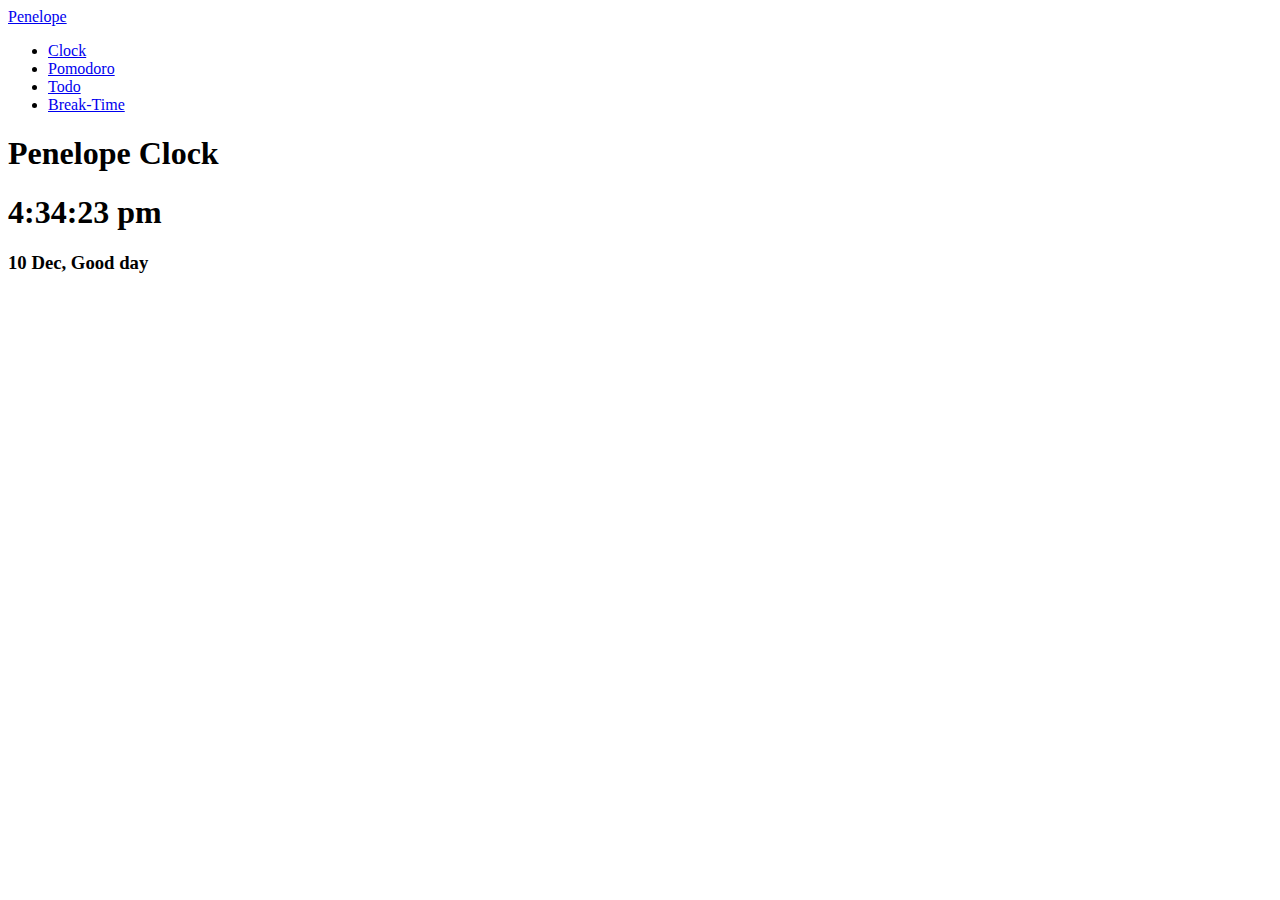
==== html/index.html @ 7652dbdb "fixed file src" ====
<!DOCTYPE html>
<html lang="en">
  <head>
    <meta charset="UTF-8" />
    <meta http-equiv="X-UA-Compatible" content="IE=edge" />
    <meta name="viewport" content="width=device-width, initial-scale=1.0" />
    <!-- Nav branch -->
    <link
      rel="shortcut icon"
      href="https://images.vexels.com/media/users/3/142337/isolated/preview/d858451d93883c7151a82cbb64cdf473-letterhead-red-neon-text-p.png"
    />
    <!-- <link rel="stylesheet" href="styling.css" />
    <link
      rel="stylesheet"
      media="screen and (max-width:500px)"
      href="mobile.css"
    /> -->
    <link rel="stylesheet" href="/PenelopeClock/css/landscape.css" />
    <title class="title">Loading...</title>
  </head>
  <body>
    <nav class="navbar">
      <div class="container">
        <div class="logo"><a href="#">Penelope</a></div>
        <ul class="nav">
          <li><a href="#">Clock</a></li>
          <li><a href="#">Pomodoro</a></li>
          <li><a href="/PenelopeClock/html/todo.html">Todo</a></li>
          <li><a href="#">Break-Time</a></li>
        </ul>
      </div>
    </nav>
    <header id="main">
      <div class="clock">
        <h1 class="timetext">Penelope Clock</h1>
        <h1 class="gettime">4:34:23 pm</h1>
        <h3 class="date">10 Dec, <span class="day">Good day</span></h3>
      </div>
    </header>
    <script src="/javascript/script.js"></script>
  </body>
</html>
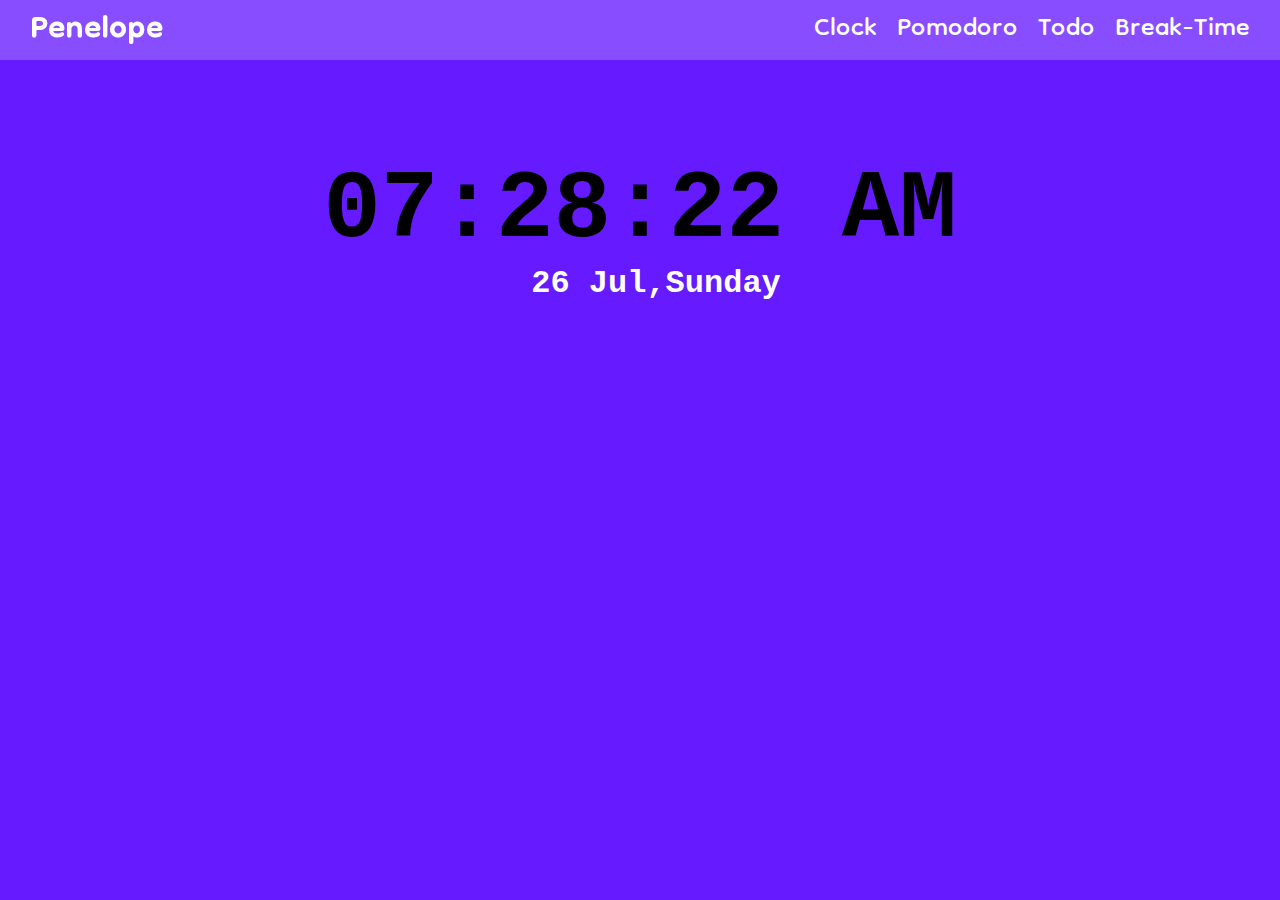
==== commit a575e6dc: "fixed src" ====
--- a/html/index.html
+++ b/html/index.html
@@ -4,7 +4,6 @@
     <meta charset="UTF-8" />
     <meta http-equiv="X-UA-Compatible" content="IE=edge" />
     <meta name="viewport" content="width=device-width, initial-scale=1.0" />
-    <!-- Nav branch -->
     <link
       rel="shortcut icon"
       href="https://images.vexels.com/media/users/3/142337/isolated/preview/d858451d93883c7151a82cbb64cdf473-letterhead-red-neon-text-p.png"
@@ -15,7 +14,7 @@
       media="screen and (max-width:500px)"
       href="mobile.css"
     /> -->
-    <link rel="stylesheet" href="/PenelopeClock/css/landscape.css" />
+    <link rel="stylesheet" href="../css/landscape.css" />
     <title class="title">Loading...</title>
   </head>
   <body>
@@ -25,7 +24,7 @@
         <ul class="nav">
           <li><a href="#">Clock</a></li>
           <li><a href="#">Pomodoro</a></li>
-          <li><a href="/PenelopeClock/html/todo.html">Todo</a></li>
+          <li><a href="todo.html">Todo</a></li>
           <li><a href="#">Break-Time</a></li>
         </ul>
       </div>
@@ -37,6 +36,6 @@
         <h3 class="date">10 Dec, <span class="day">Good day</span></h3>
       </div>
     </header>
-    <script src="/javascript/script.js"></script>
+    <script src="../javascript/script.js"></script>
   </body>
 </html>
--- a/css/landscape.css
+++ b/css/landscape.css
@@ -0,0 +1,80 @@
+@import url('https://fonts.googleapis.com/css2?family=Dongle:wght@300;400&display=swap');
+* {
+  box-sizing: border-box;
+  padding: 0px;
+  margin: 0px;
+  box-sizing: border-box;
+}
+
+body {
+  font-family: 'Dongle', sans-serif;
+  font-size: 40px;
+  background-color: #661aff;
+}
+#main .clock {
+  display: flex;
+  flex-direction: column;
+  align-items: center;
+  justify-content: center;
+  height: 100%;
+  margin-top: 6rem;
+  font-family: 'Courier New', Courier, monospace;
+}
+#main .clock .timetext {
+  display: none;
+}
+#main .clock .gettime {
+  font-size: 6rem;
+}
+#main .clock .date {
+  font-size: 2rem;
+  margin-left: 2rem;
+  color: white;
+}
+.navbar {
+  background-color: #884dff;
+  color: #fff;
+  margin: 2px, 10px;
+  height: 60px;
+}
+.container {
+  /* max-width: 1100px; */
+  margin: 0 auto;
+  padding: 0 30px;
+}
+.nav {
+  display: flex;
+  justify-content: space-between;
+}
+.nav li {
+  list-style: none;
+}
+a,
+.nav li a {
+  text-decoration: none;
+  color: #fff;
+}
+.navbar .logo {
+  font-size: 50px;
+  font-weight: bold;
+}
+.navbar .container {
+  display: flex;
+  justify-content: space-between;
+  align-items: center;
+  height: 100%;
+}
+.navbar ul li {
+  margin-left: 20px;
+}
+.navbar a:hover {
+  color: #3b00b3;
+  text-decoration: underline;
+}
+h1.gettime:hover {
+  transform: scale(1.2);
+}
+
+h1.gettime {
+  transition: all 0.5s ease-in-out;
+}
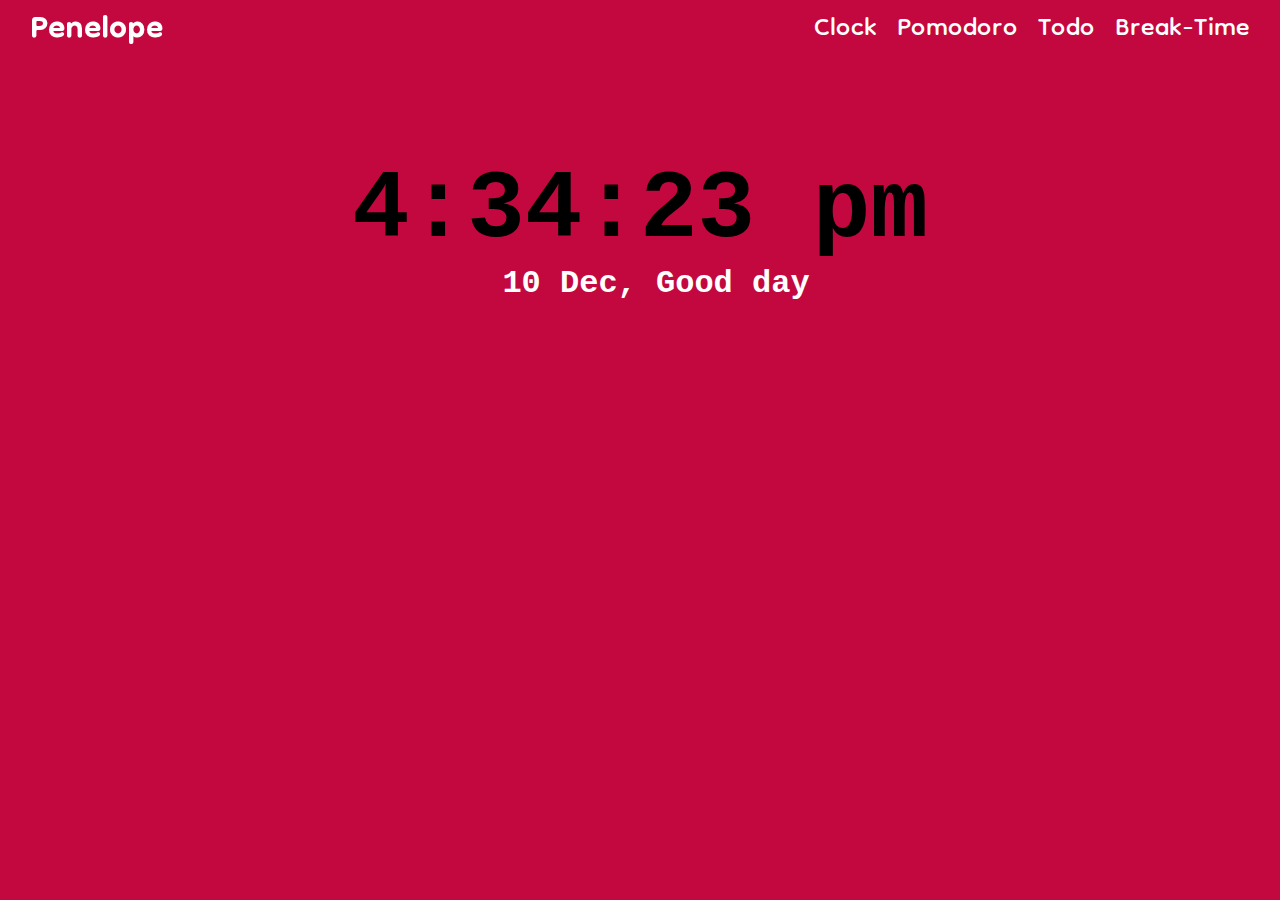
==== commit b92cdbab: "deleted unnessary files" ====
--- a/html/index.html
+++ b/html/index.html
@@ -8,13 +8,8 @@
       rel="shortcut icon"
       href="https://images.vexels.com/media/users/3/142337/isolated/preview/d858451d93883c7151a82cbb64cdf473-letterhead-red-neon-text-p.png"
     />
-    <!-- <link rel="stylesheet" href="styling.css" />
-    <link
-      rel="stylesheet"
-      media="screen and (max-width:500px)"
-      href="mobile.css"
-    /> -->
-    <link rel="stylesheet" href="../css/landscape.css" />
+
+    <link rel="stylesheet" href="../css/styling.css" />
     <title class="title">Loading...</title>
   </head>
   <body>
--- a/css/styling.css
+++ b/css/styling.css
@@ -0,0 +1,82 @@
+@import url('https://fonts.googleapis.com/css2?family=Dongle:wght@300;400&display=swap');
+
+:root {
+  --primary-color: #c3073f;
+  --secondary-color: #1f2833;
+}
+* {
+  box-sizing: border-box;
+  padding: 0px;
+  margin: 0px;
+  box-sizing: border-box;
+}
+
+body {
+  font-family: 'Dongle', sans-serif;
+  font-size: 40px;
+  background-color: var(--primary-color);
+}
+#main .clock {
+  display: flex;
+  flex-direction: column;
+  align-items: center;
+  justify-content: center;
+  height: 100%;
+  margin-top: 6rem;
+  font-family: 'Courier New', Courier, monospace;
+}
+#main .clock .timetext {
+  display: none;
+}
+#main .clock .gettime {
+  font-size: 6rem;
+}
+#main .clock .date {
+  font-size: 2rem;
+  margin-left: 2rem;
+  color: white;
+}
+.navbar {
+  background-color: var(--primary-color);
+  color: #fff;
+  margin: 2px, 10px;
+  height: 60px;
+}
+.container {
+  /* max-width: 1100px; */
+  margin: 0 auto;
+  padding: 0 30px;
+}
+.nav {
+  display: flex;
+  justify-content: space-between;
+}
+.nav li {
+  list-style: none;
+}
+a,
+.nav li a {
+  text-decoration: none;
+  color: #fff;
+}
+.navbar .logo {
+  font-size: 50px;
+  font-weight: bold;
+}
+.navbar .container {
+  display: flex;
+  justify-content: space-between;
+  align-items: center;
+  height: 100%;
+}
+.navbar ul li {
+  margin-left: 20px;
+}
+.navbar a:hover {
+  color: #3b00b3;
+  text-decoration: underline;
+}
+
+h1.gettime {
+  transition: all 0.5s ease-in-out;
+}
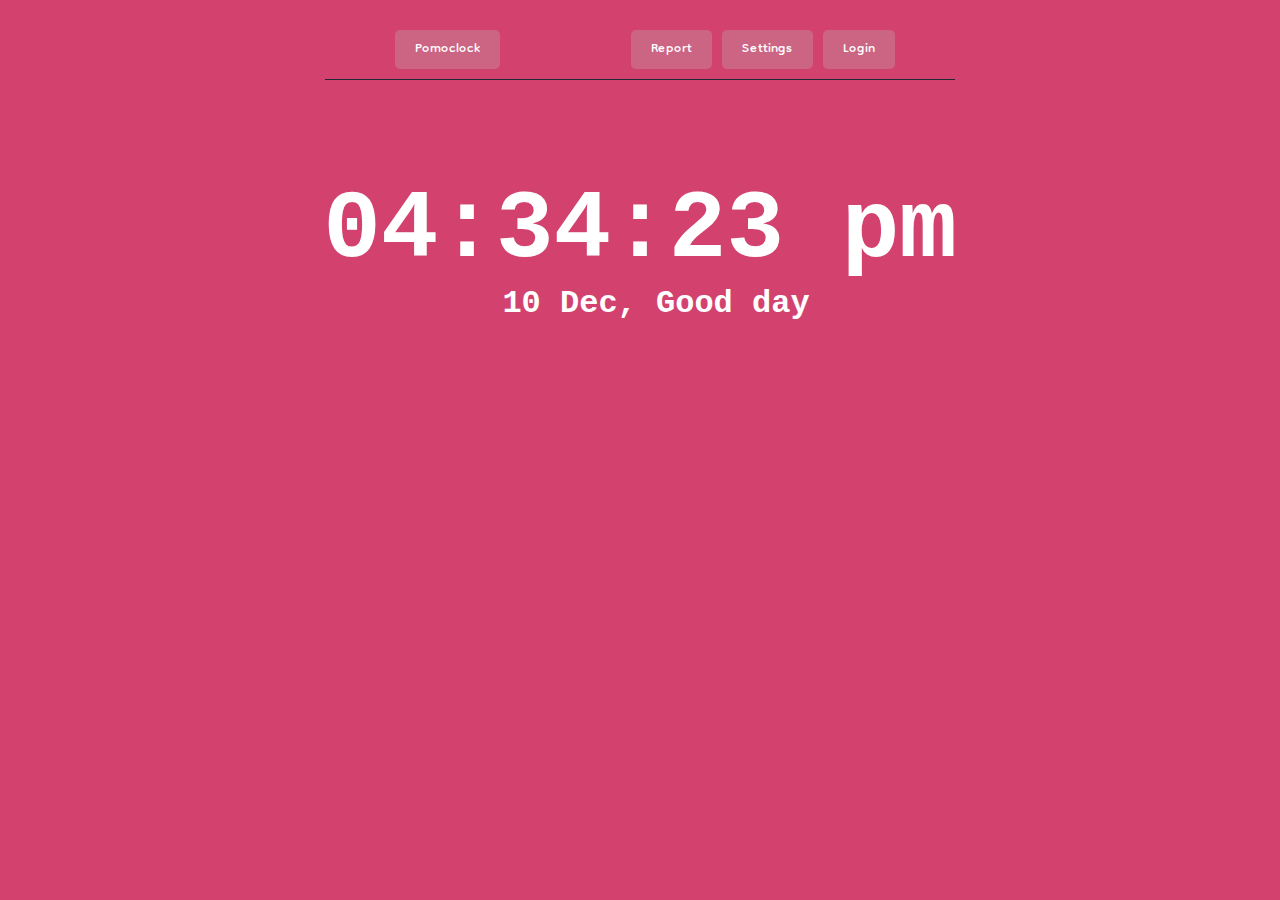
==== commit cb911f7a: "fixed layout" ====
--- a/html/index.html
+++ b/html/index.html
@@ -15,19 +15,18 @@
   <body>
     <nav class="navbar">
       <div class="container">
-        <div class="logo"><a href="#">Penelope</a></div>
+        <div class="logo"><a href="#">Pomoclock</a></div>
         <ul class="nav">
-          <li><a href="#">Clock</a></li>
-          <li><a href="#">Pomodoro</a></li>
-          <li><a href="todo.html">Todo</a></li>
-          <li><a href="#">Break-Time</a></li>
+          <li><a href="#">Report</a></li>
+          <li><a href="#">Settings</a></li>
+          <li><a href="#">Login</a></li>
         </ul>
       </div>
     </nav>
     <header id="main">
       <div class="clock">
         <h1 class="timetext">Penelope Clock</h1>
-        <h1 class="gettime">4:34:23 pm</h1>
+        <h1 class="gettime">04:34:23 pm</h1>
         <h3 class="date">10 Dec, <span class="day">Good day</span></h3>
       </div>
     </header>
--- a/css/styling.css
+++ b/css/styling.css
@@ -1,11 +1,11 @@
 @import url('https://fonts.googleapis.com/css2?family=Dongle:wght@300;400&display=swap');
 
 :root {
-  --primary-color: #c3073f;
+  --primary-color: #d3426e;
   --secondary-color: #1f2833;
+  --text-primary: white;
 }
 * {
-  box-sizing: border-box;
   padding: 0px;
   margin: 0px;
   box-sizing: border-box;
@@ -15,6 +15,47 @@
   font-family: 'Dongle', sans-serif;
   font-size: 40px;
   background-color: var(--primary-color);
+  color: white;
+}
+.navbar {
+  display: flex;
+  justify-content: center;
+  align-items: center;
+  margin: 10px;
+}
+.container {
+  /* max-width: 1100px; */
+  background-color: inherit;
+  display: flex;
+  /* flex-direction: row; */
+  justify-content: space-around;
+  width: 50%;
+  height: 60px;
+  align-items: center;
+  margin-top: 10px;
+  border-bottom: 1px solid #1f2833;
+}
+.nav {
+  display: flex;
+  justify-content: space-between;
+}
+.nav li {
+  list-style: none;
+}
+a {
+  color: var(--text-primary) !important;
+  background-color: #cc6483;
+  display: flex;
+  align-items: center;
+  justify-content: center;
+  border-radius: 5px;
+  box-shadow: none;
+  font-size: 20px;
+  border: none;
+  cursor: pointer;
+  padding: 5px 20px;
+  margin-left: 10px;
+  text-decoration: none;
 }
 #main .clock {
   display: flex;
@@ -36,46 +77,6 @@
   margin-left: 2rem;
   color: white;
 }
-.navbar {
-  background-color: var(--primary-color);
-  color: #fff;
-  margin: 2px, 10px;
-  height: 60px;
-}
-.container {
-  /* max-width: 1100px; */
-  margin: 0 auto;
-  padding: 0 30px;
-}
-.nav {
-  display: flex;
-  justify-content: space-between;
-}
-.nav li {
-  list-style: none;
-}
-a,
-.nav li a {
-  text-decoration: none;
-  color: #fff;
-}
-.navbar .logo {
-  font-size: 50px;
-  font-weight: bold;
-}
-.navbar .container {
-  display: flex;
-  justify-content: space-between;
-  align-items: center;
-  height: 100%;
-}
-.navbar ul li {
-  margin-left: 20px;
-}
-.navbar a:hover {
-  color: #3b00b3;
-  text-decoration: underline;
-}
 
 h1.gettime {
   transition: all 0.5s ease-in-out;
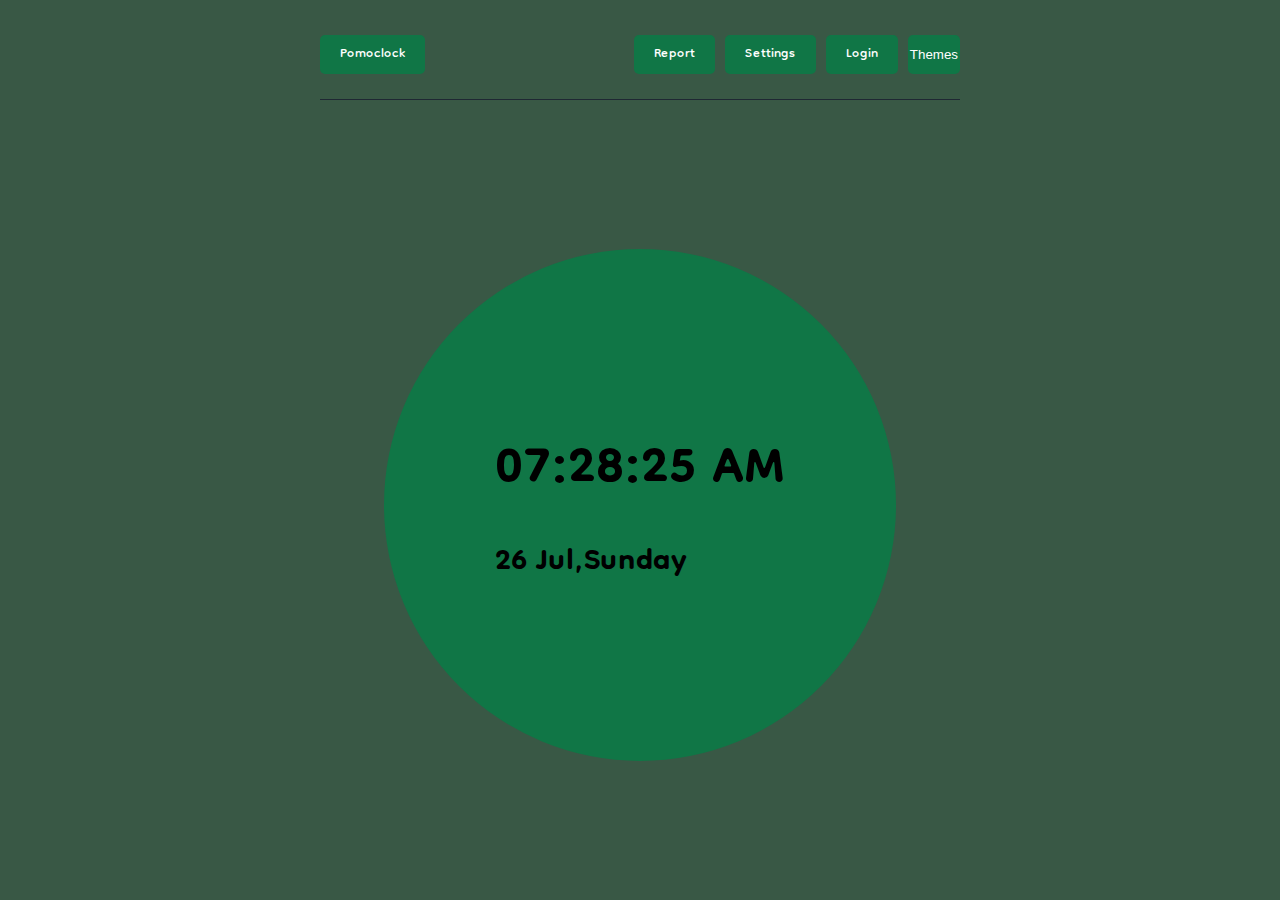
==== commit b1356577: "fixed styling and added theme" ====
--- a/html/index.html
+++ b/html/index.html
@@ -13,23 +13,27 @@
     <title class="title">Loading...</title>
   </head>
   <body>
-    <nav class="navbar">
-      <div class="container">
-        <div class="logo"><a href="#">Pomoclock</a></div>
-        <ul class="nav">
-          <li><a href="#">Report</a></li>
-          <li><a href="#">Settings</a></li>
-          <li><a href="#">Login</a></li>
-        </ul>
+    <div class="top">
+      <nav class="navbar">
+        <div class="container">
+          <div class="logo"><a href="#">Pomoclock</a></div>
+          <ul class="nav">
+            <li><a href="#">Report</a></li>
+            <li><a href="#">Settings</a></li>
+            <li><a href="#">Login</a></li>
+            <li><button class="btn">Themes</button></li>
+          </ul>
+        </div>
+      </nav>
+      <div id="main">
+        <div class="clock">
+          <!-- <h1 class="timetext">Penelope Clock</h1> -->
+          <h1 class="gettime">04:34:23 pm</h1>
+          <h3 class="date">10 Dec, <span class="day">Good day</span></h3>
+        </div>
       </div>
-    </nav>
-    <header id="main">
-      <div class="clock">
-        <h1 class="timetext">Penelope Clock</h1>
-        <h1 class="gettime">04:34:23 pm</h1>
-        <h3 class="date">10 Dec, <span class="day">Good day</span></h3>
-      </div>
-    </header>
+    </div>
+
     <script src="../javascript/script.js"></script>
   </body>
 </html>
--- a/css/styling.css
+++ b/css/styling.css
@@ -1,8 +1,8 @@
 @import url('https://fonts.googleapis.com/css2?family=Dongle:wght@300;400&display=swap');
 
 :root {
-  --primary-color: #d3426e;
-  --secondary-color: #1f2833;
+  --primary-color: #395845;
+  --secondary-color: #107646;
   --text-primary: white;
 }
 * {
@@ -15,22 +15,30 @@
   font-family: 'Dongle', sans-serif;
   font-size: 40px;
   background-color: var(--primary-color);
-  color: white;
+  /* color: white; */
+}
+.top {
+  display: flex;
+  flex-direction: column;
+  gap: 10px;
+  /* background-color: azure; */
+  height: 100vh;
 }
 .navbar {
   display: flex;
   justify-content: center;
   align-items: center;
-  margin: 10px;
+  /* margin: 10px; */
 }
 .container {
   /* max-width: 1100px; */
   background-color: inherit;
   display: flex;
   /* flex-direction: row; */
-  justify-content: space-around;
+  justify-content: space-between;
+  flex-wrap: wrap;
   width: 50%;
-  height: 60px;
+  height: 10vh;
   align-items: center;
   margin-top: 10px;
   border-bottom: 1px solid #1f2833;
@@ -38,13 +46,14 @@
 .nav {
   display: flex;
   justify-content: space-between;
+  gap: 10px;
 }
 .nav li {
   list-style: none;
 }
 a {
   color: var(--text-primary) !important;
-  background-color: #cc6483;
+  background-color: var(--secondary-color);
   display: flex;
   align-items: center;
   justify-content: center;
@@ -54,10 +63,37 @@
   border: none;
   cursor: pointer;
   padding: 5px 20px;
-  margin-left: 10px;
   text-decoration: none;
+  width: fit-content;
+  block-size: fit-content;
 }
-#main .clock {
+#main {
+  /* max-width: 1100px; */
+  background-color: var(--secondary-color);
+  display: flex;
+  /* flex-direction: row; */
+  justify-content: center;
+  width: 40vw;
+  height: 40vw;
+  align-items: center;
+  /* border: 1px solid #1f2833; */
+  border-radius: 50%;
+  margin-top: 10px;
+  margin: auto;
+}
+.btn {
+  color: var(--text-primary) !important;
+  background-color: var(--secondary-color);
+  border-radius: 5px;
+  box-shadow: none;
+  border: none;
+  cursor: pointer;
+  padding: 12px 2px;
+  display: flex;
+  align-items: center;
+  justify-content: center;
+}
+/* #main .clock {
   display: flex;
   flex-direction: column;
   align-items: center;
@@ -80,4 +116,4 @@
 
 h1.gettime {
   transition: all 0.5s ease-in-out;
-}
+} */
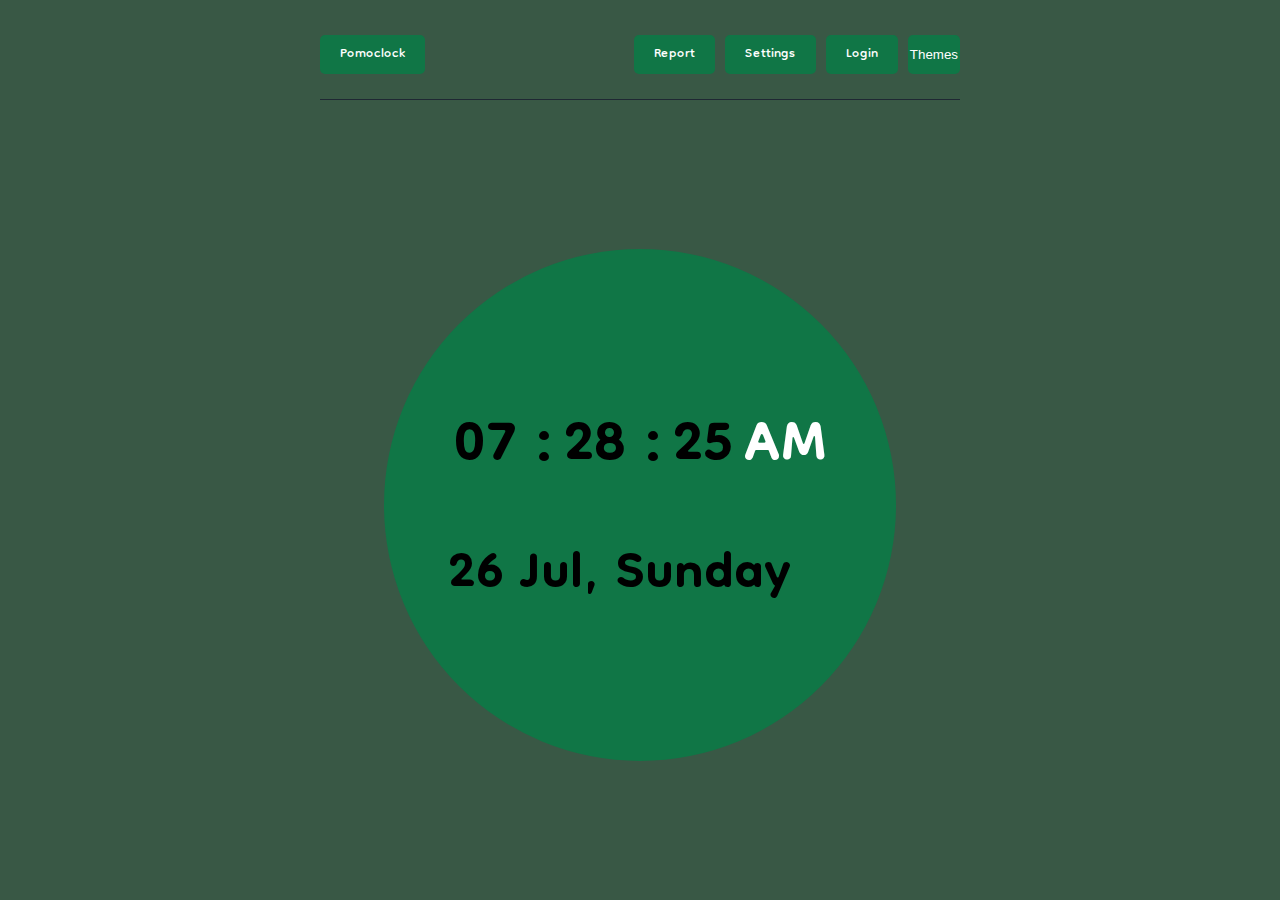
==== commit f1df2a71: "added some fetaures" ====
--- a/html/index.html
+++ b/html/index.html
@@ -28,8 +28,16 @@
       <div id="main">
         <div class="clock">
           <!-- <h1 class="timetext">Penelope Clock</h1> -->
-          <h1 class="gettime">04:34:23 pm</h1>
-          <h3 class="date">10 Dec, <span class="day">Good day</span></h3>
+          <h1 class="gettime">
+            <span class="hours">00</span>
+            <span class="minutes">00</span>
+            <span class="seconds">00</span>
+            <span class="ampm">AM</span>
+          </h1>
+          <h1 class="date">
+            <span class="dates">10 Dec,</span>
+            <span class="weekdays">Good day</span>
+          </h1>
         </div>
       </div>
     </div>
--- a/css/styling.css
+++ b/css/styling.css
@@ -15,6 +15,7 @@
   font-family: 'Dongle', sans-serif;
   font-size: 40px;
   background-color: var(--primary-color);
+  overflow: hidden;
   /* color: white; */
 }
 .top {
@@ -93,6 +94,27 @@
   align-items: center;
   justify-content: center;
 }
+.gettime {
+  display: flex;
+  justify-content: center;
+  align-items: center;
+  font-size: 1.5em;
+  /* width: 40%; */
+}
+.gettime span {
+  display: flex;
+  justify-content: center;
+  align-items: center;
+  font-size: 1.5em;
+  margin: 5px;
+  /* background-color: var(--primary-color); */
+  /* width: 50%;
+  height: 10%; */
+}
+.ampm {
+  color: white;
+  /* background-color: red; */
+}
 /* #main .clock {
   display: flex;
   flex-direction: column;
